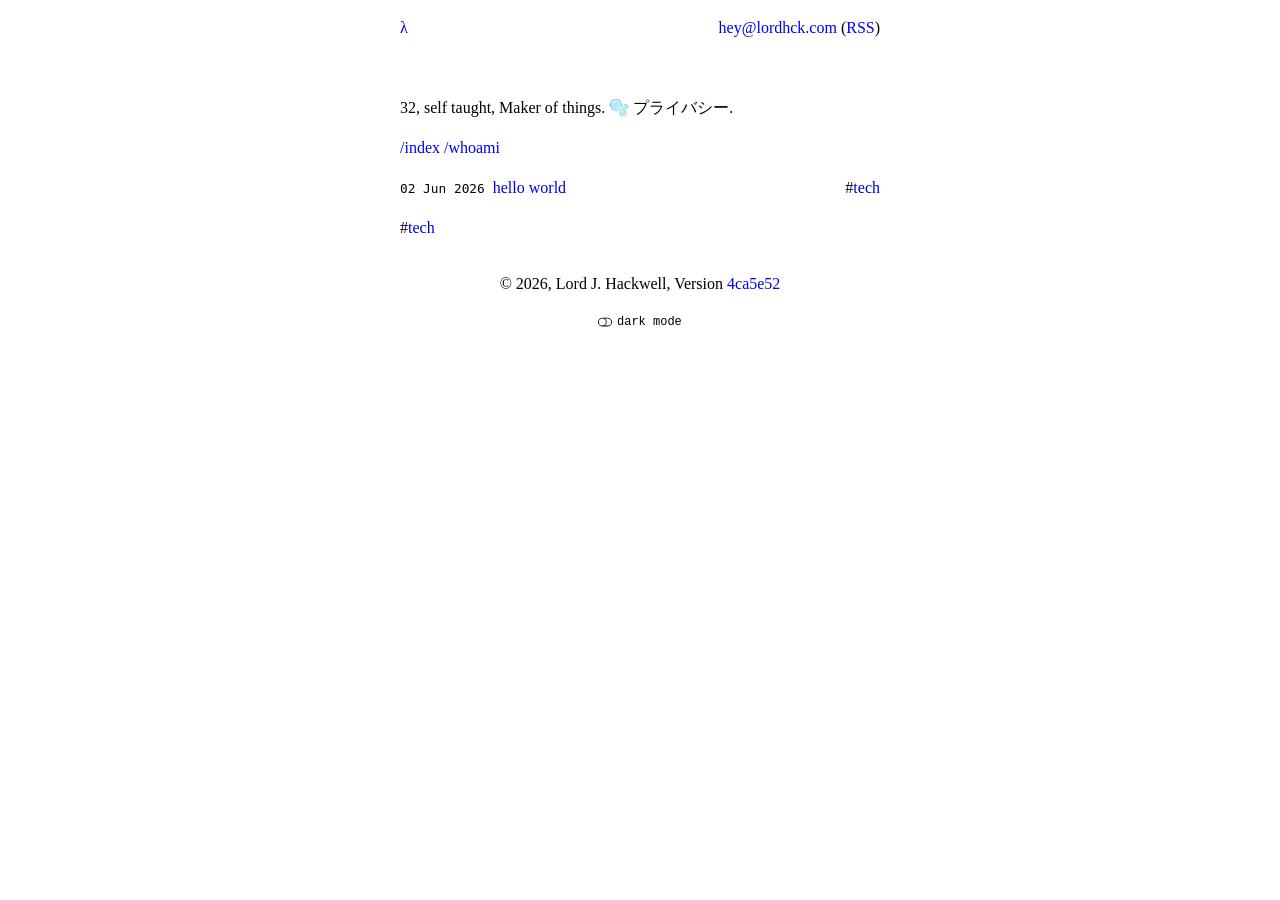
==== index.html @ 5e294c06 "deploy: 4ca5e5224cc54691634ba93b0e9149f5869b3694" ====
<!doctype html>
<html lang="en">
<head>
<meta charset="utf-8">
<meta content="width=device-width,initial-scale=1" name="viewport">
<title>index</title>
<link rel="icon" type="image/svg+xml" href="/static/favicon.svg">
<link rel="stylesheet" href="/static/site.css">
<script>(function(){var t=localStorage.getItem('theme');if(t)document.documentElement.setAttribute('data-theme',t);})();</script>

</head>
<body>
<nav>
<p></p>
<p class="g"><a href="/">λ</a>
<span class="r">
<a href="mailto:hey@lordhck.com">hey@lordhck.com</a>
(<a href="/feed.xml">RSS</a>)
</span>
</p>
</nav>

<article>
<br>
<p><span id="age"></span>, self taught, Maker of things. 🫧 プライバシー.</p>
<p>
<a href="/">/index</a> <a href="/whoami">/whoami</a>
</p>
<ul>

<li class="g">
  <span>
    <span class="d">02 Jun 2026</span>&nbsp;
    <a href="/post/hello-world.html">hello world</a>
  </span>
  <span>
    &nbsp; #<a href="/tags/tech">tech</a>
  </span>
</li>

</ul>
<p>
#<a href="/tags/tech">tech</a> 
</p>
</article>

<footer>
<p class="center">© 2026, Lord J. Hackwell, Version <a href="https://github.com/nitondev/lordhck.com/commit/4ca5e5224cc54691634ba93b0e9149f5869b3694">4ca5e52</a></p>
<p class="center"><button id="theme-toggle" aria-label="Toggle dark mode"><svg id="icon-off" xmlns="http://www.w3.org/2000/svg" width="14" height="14" fill="currentColor" viewBox="0 0 16 16"><path d="M11 4a4 4 0 0 1 0 8H8a5 5 0 0 0 2-4 5 5 0 0 0-2-4zm-6 8a4 4 0 1 1 0-8 4 4 0 0 1 0 8M0 8a5 5 0 0 0 5 5h6a5 5 0 0 0 0-10H5a5 5 0 0 0-5 5"/></svg><svg id="icon-on" xmlns="http://www.w3.org/2000/svg" width="14" height="14" fill="currentColor" viewBox="0 0 16 16" style="display:none"><path d="M5 3a5 5 0 0 0 0 10h6a5 5 0 0 0 0-10zm6 9a4 4 0 1 1 0-8 4 4 0 0 1 0 8"/></svg> dark mode</button></p>
</footer>
<script src="/static/site.js"></script>
</body>
</html>
---- static/site.css ----
.g,body{display:flex}nav,p{display:block;unicode-bidi:isolate}*{box-sizing:border-box}:root{--width:calc((60 * 16px / 2) + 2rem);--color_code:#f6f8fa}body,html{width:100%;height:100%;margin:0;font:16px Times New Roman,serif}body{flex-direction:column;line-height:1.5;overflow-y:scroll}article>:not(pre):not(figure),footer,nav{max-width:var(--width);width:100%;margin-left:auto;margin-right:auto;padding-left:1rem;padding-right:1rem}.d{font-family:monospace;font-size:80%}.center{text-align:center}h1,h2,h3,p{text-wrap:balance;margin:16px 0}h1{font-size:3rem}p{margin-block-start:1em;margin-block-end:1em;margin-inline-start:0;margin-inline-end:0}.g>:nth-child(2){margin-left:auto}.r{text-align:right}a,a:visited{text-decoration:none;color:#00e}a:hover{text-decoration:underline}
@media (prefers-color-scheme:dark){html:not([data-theme=light]){--color_code:#1e1e1e}html:not([data-theme=light]) body{background:#0a0a0a;color:#f0f0f0}html:not([data-theme=light]) a,html:not([data-theme=light]) a:visited{color:#32cd32}}
html[data-theme=dark]{--color_code:#1e1e1e}html[data-theme=dark] body{background:#0a0a0a;color:#f0f0f0}html[data-theme=dark] a,html[data-theme=dark] a:visited{color:#32cd32}
li.g>:first-child{overflow:hidden;text-overflow:ellipsis;white-space:nowrap;min-width:0}
@media(max-width:600px){li.g>:nth-child(2){display:none}}
#theme-toggle{background:none;border:none;cursor:pointer;color:inherit;font-size:.75rem;font-family:Courier,monospace;padding:0;display:inline-flex;align-items:center;gap:.3rem}#theme-toggle svg{vertical-align:middle}
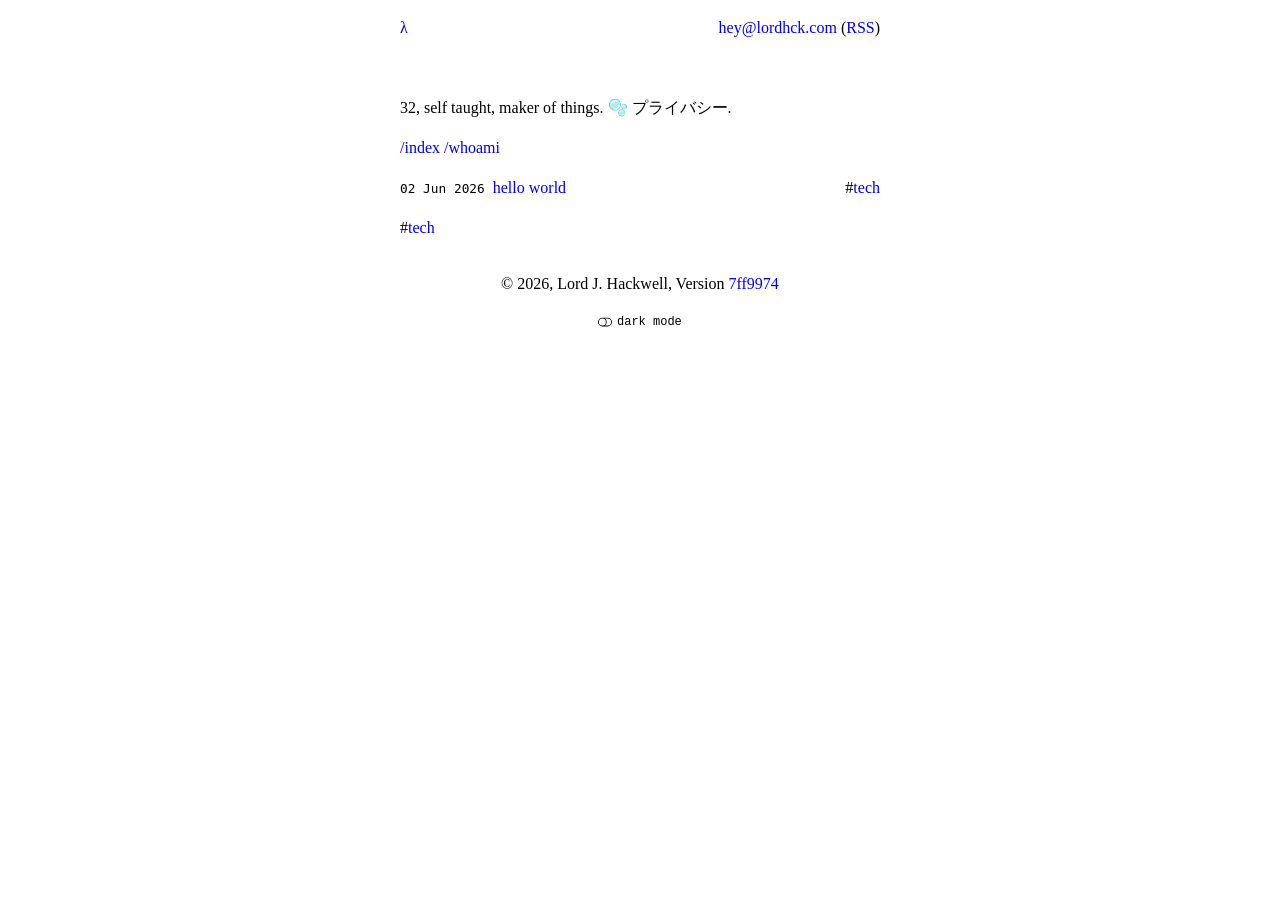
==== commit 51541eb3: "deploy: 7ff99747b62b2cd07387cd4dadfdf44e1870ab0f" ====
--- a/index.html
+++ b/index.html
@@ -22,7 +22,7 @@
 
 <article>
 <br>
-<p><span id="age"></span>, self taught, Maker of things. 🫧 プライバシー.</p>
+<p><span id="age"></span>, self taught, maker of things. 🫧 プライバシー.</p>
 <p>
 <a href="/">/index</a> <a href="/whoami">/whoami</a>
 </p>
@@ -45,7 +45,7 @@
 </article>
 
 <footer>
-<p class="center">© 2026, Lord J. Hackwell, Version <a href="https://github.com/nitondev/lordhck.com/commit/4ca5e5224cc54691634ba93b0e9149f5869b3694">4ca5e52</a></p>
+<p class="center">© 2026, Lord J. Hackwell, Version <a href="https://github.com/nitondev/lordhck.com/commit/7ff99747b62b2cd07387cd4dadfdf44e1870ab0f">7ff9974</a></p>
 <p class="center"><button id="theme-toggle" aria-label="Toggle dark mode"><svg id="icon-off" xmlns="http://www.w3.org/2000/svg" width="14" height="14" fill="currentColor" viewBox="0 0 16 16"><path d="M11 4a4 4 0 0 1 0 8H8a5 5 0 0 0 2-4 5 5 0 0 0-2-4zm-6 8a4 4 0 1 1 0-8 4 4 0 0 1 0 8M0 8a5 5 0 0 0 5 5h6a5 5 0 0 0 0-10H5a5 5 0 0 0-5 5"/></svg><svg id="icon-on" xmlns="http://www.w3.org/2000/svg" width="14" height="14" fill="currentColor" viewBox="0 0 16 16" style="display:none"><path d="M5 3a5 5 0 0 0 0 10h6a5 5 0 0 0 0-10zm6 9a4 4 0 1 1 0-8 4 4 0 0 1 0 8"/></svg> dark mode</button></p>
 </footer>
 <script src="/static/site.js"></script>
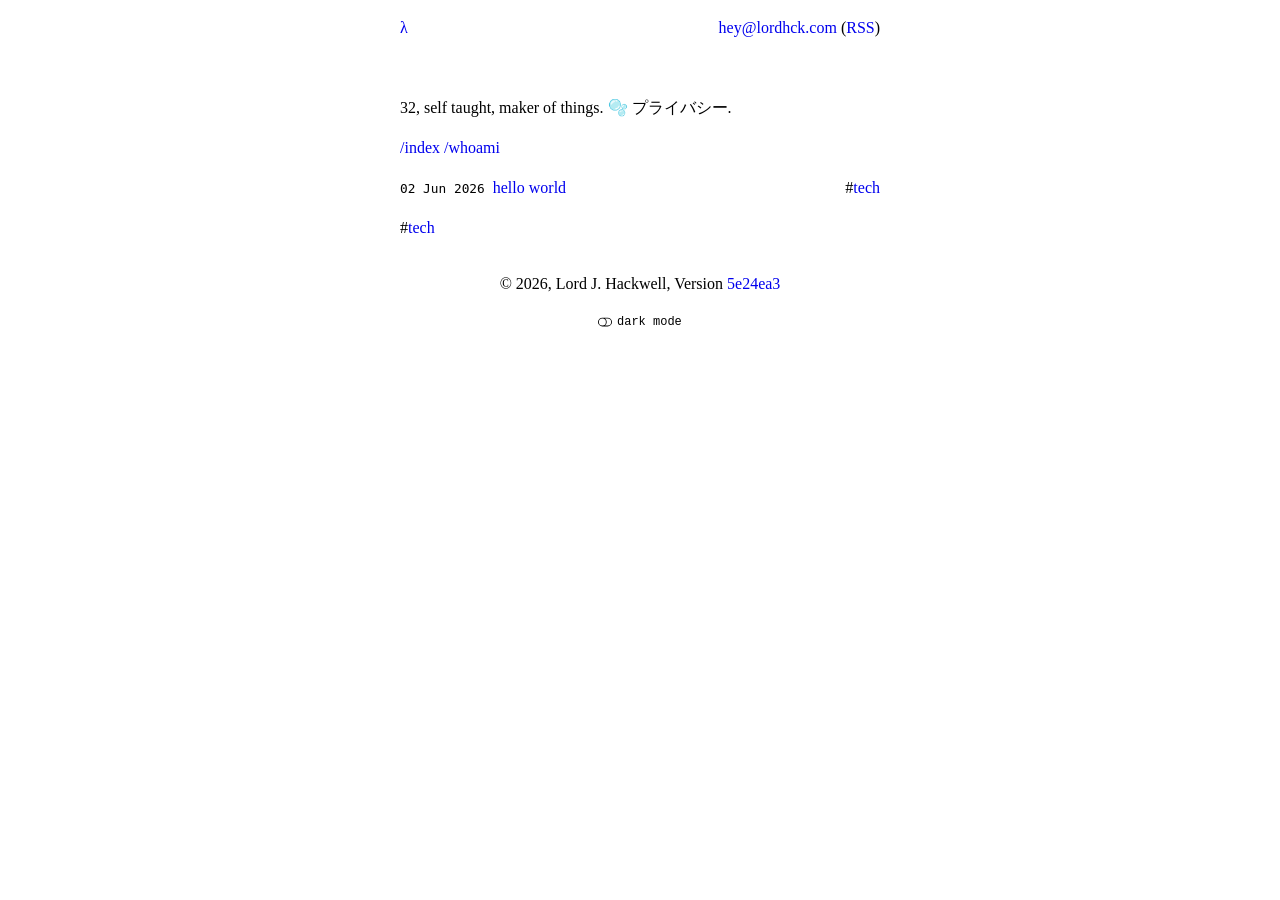
==== commit 0096d942: "deploy: 5e24ea30410218f225d3580270f1d2f8d3e945a1" ====
--- a/index.html
+++ b/index.html
@@ -45,7 +45,7 @@
 </article>
 
 <footer>
-<p class="center">© 2026, Lord J. Hackwell, Version <a href="https://github.com/nitondev/lordhck.com/commit/7ff99747b62b2cd07387cd4dadfdf44e1870ab0f">7ff9974</a></p>
+<p class="center">© 2026, Lord J. Hackwell, Version <a href="https://github.com/nitondev/lordhck.com/commit/5e24ea30410218f225d3580270f1d2f8d3e945a1">5e24ea3</a></p>
 <p class="center"><button id="theme-toggle" aria-label="Toggle dark mode"><svg id="icon-off" xmlns="http://www.w3.org/2000/svg" width="14" height="14" fill="currentColor" viewBox="0 0 16 16"><path d="M11 4a4 4 0 0 1 0 8H8a5 5 0 0 0 2-4 5 5 0 0 0-2-4zm-6 8a4 4 0 1 1 0-8 4 4 0 0 1 0 8M0 8a5 5 0 0 0 5 5h6a5 5 0 0 0 0-10H5a5 5 0 0 0-5 5"/></svg><svg id="icon-on" xmlns="http://www.w3.org/2000/svg" width="14" height="14" fill="currentColor" viewBox="0 0 16 16" style="display:none"><path d="M5 3a5 5 0 0 0 0 10h6a5 5 0 0 0 0-10zm6 9a4 4 0 1 1 0-8 4 4 0 0 1 0 8"/></svg> dark mode</button></p>
 </footer>
 <script src="/static/site.js"></script>
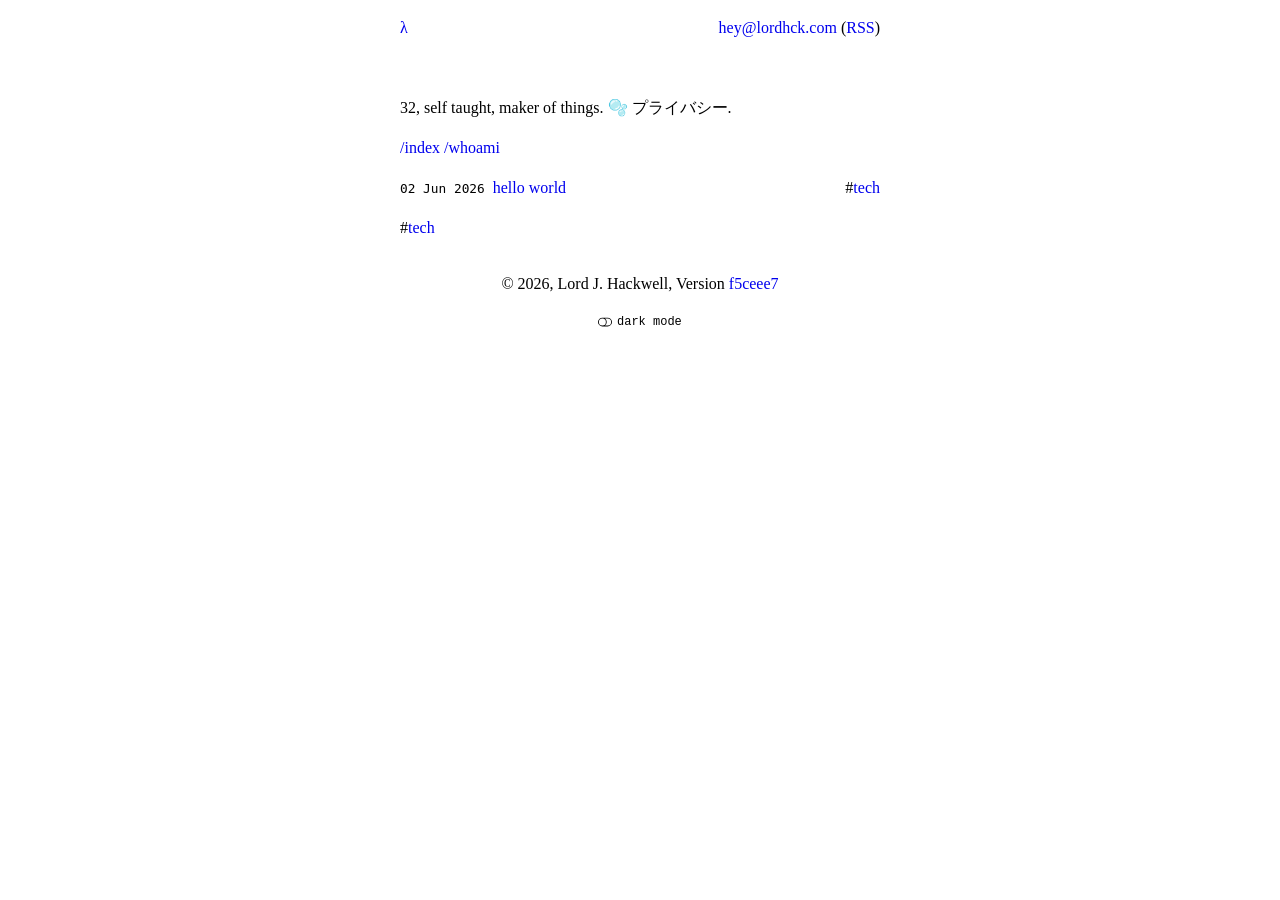
==== commit 6eccb9a3: "deploy: f5ceee7d1839e6a21e24bfa44a5843797bb7c9a2" ====
--- a/index.html
+++ b/index.html
@@ -7,6 +7,12 @@
 <link rel="icon" type="image/svg+xml" href="/static/favicon.svg">
 <link rel="stylesheet" href="/static/site.css">
 <script>(function(){var t=localStorage.getItem('theme');if(t)document.documentElement.setAttribute('data-theme',t);})();</script>
+
+<meta property="og:title" content="Lordhck">
+<meta property="og:type" content="website">
+<meta property="og:url" content="https://lordhck.com/">
+<meta property="og:description" content="Personal website">
+<meta property="og:site_name" content="Lordhck">
 
 </head>
 <body>
@@ -34,7 +40,7 @@
     <a href="/post/hello-world.html">hello world</a>
   </span>
   <span>
-    &nbsp; #<a href="/tags/tech">tech</a>
+    &nbsp; #<a href="/tags/tech">tech</a> 
   </span>
 </li>
 
@@ -45,7 +51,7 @@
 </article>
 
 <footer>
-<p class="center">© 2026, Lord J. Hackwell, Version <a href="https://github.com/nitondev/lordhck.com/commit/5e24ea30410218f225d3580270f1d2f8d3e945a1">5e24ea3</a></p>
+<p class="center">© 2026, Lord J. Hackwell, Version <a href="https://github.com/nitondev/lordhck.com/commit/f5ceee7d1839e6a21e24bfa44a5843797bb7c9a2">f5ceee7</a></p>
 <p class="center"><button id="theme-toggle" aria-label="Toggle dark mode"><svg id="icon-off" xmlns="http://www.w3.org/2000/svg" width="14" height="14" fill="currentColor" viewBox="0 0 16 16"><path d="M11 4a4 4 0 0 1 0 8H8a5 5 0 0 0 2-4 5 5 0 0 0-2-4zm-6 8a4 4 0 1 1 0-8 4 4 0 0 1 0 8M0 8a5 5 0 0 0 5 5h6a5 5 0 0 0 0-10H5a5 5 0 0 0-5 5"/></svg><svg id="icon-on" xmlns="http://www.w3.org/2000/svg" width="14" height="14" fill="currentColor" viewBox="0 0 16 16" style="display:none"><path d="M5 3a5 5 0 0 0 0 10h6a5 5 0 0 0 0-10zm6 9a4 4 0 1 1 0-8 4 4 0 0 1 0 8"/></svg> dark mode</button></p>
 </footer>
 <script src="/static/site.js"></script>
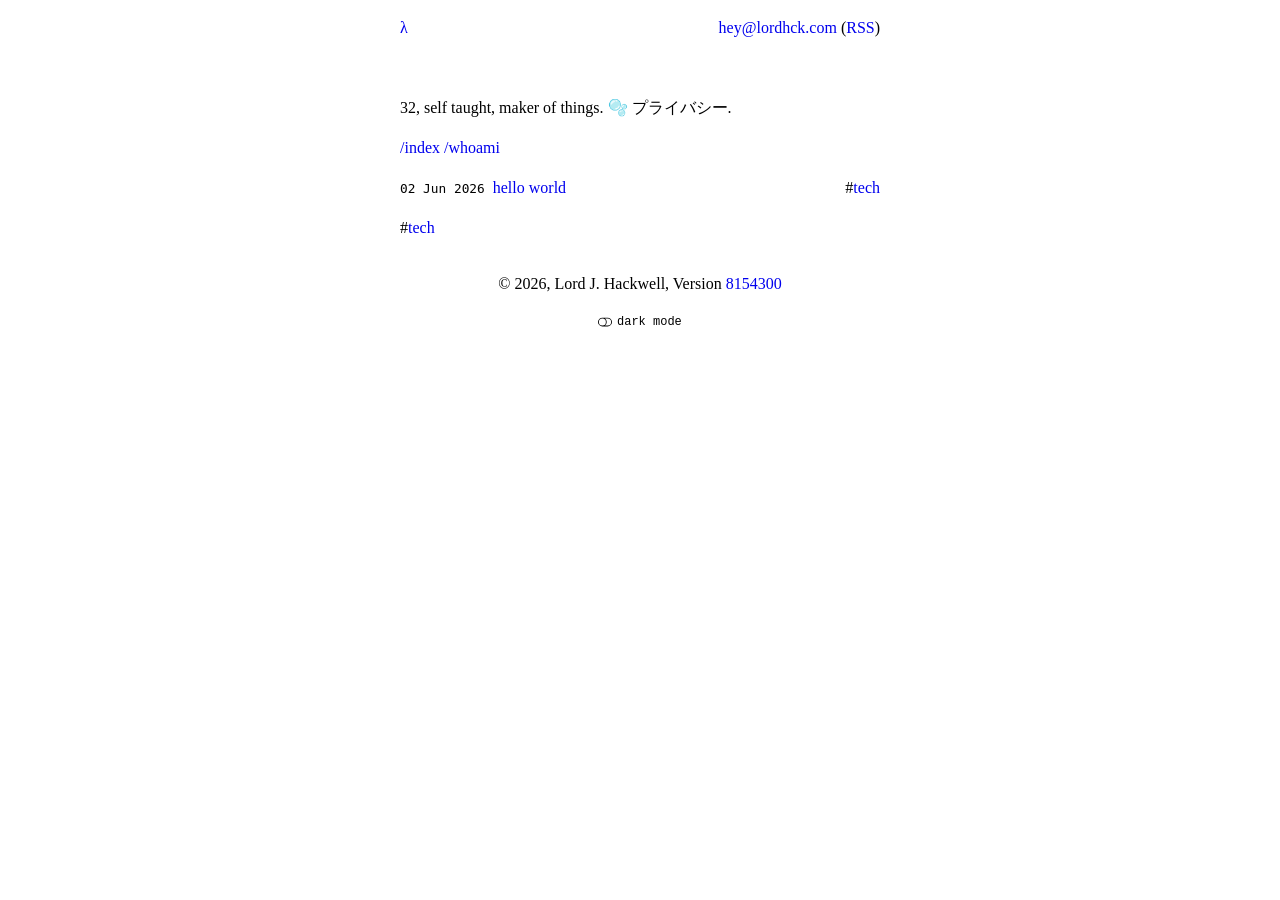
==== commit cf81f47f: "deploy: 81543009b5585b24d3838742badd5334a87e5ca8" ====
--- a/index.html
+++ b/index.html
@@ -6,6 +6,7 @@
 <title>index</title>
 <link rel="icon" type="image/svg+xml" href="/static/favicon.svg">
 <link rel="stylesheet" href="/static/site.css">
+<link rel="stylesheet" href="/static/highlight.css">
 <script>(function(){var t=localStorage.getItem('theme');if(t)document.documentElement.setAttribute('data-theme',t);})();</script>
 
 <meta property="og:title" content="Lordhck">
@@ -51,7 +52,7 @@
 </article>
 
 <footer>
-<p class="center">© 2026, Lord J. Hackwell, Version <a href="https://github.com/nitondev/lordhck.com/commit/f5ceee7d1839e6a21e24bfa44a5843797bb7c9a2">f5ceee7</a></p>
+<p class="center">© 2026, Lord J. Hackwell, Version <a href="https://github.com/nitondev/lordhck.com/commit/81543009b5585b24d3838742badd5334a87e5ca8">8154300</a></p>
 <p class="center"><button id="theme-toggle" aria-label="Toggle dark mode"><svg id="icon-off" xmlns="http://www.w3.org/2000/svg" width="14" height="14" fill="currentColor" viewBox="0 0 16 16"><path d="M11 4a4 4 0 0 1 0 8H8a5 5 0 0 0 2-4 5 5 0 0 0-2-4zm-6 8a4 4 0 1 1 0-8 4 4 0 0 1 0 8M0 8a5 5 0 0 0 5 5h6a5 5 0 0 0 0-10H5a5 5 0 0 0-5 5"/></svg><svg id="icon-on" xmlns="http://www.w3.org/2000/svg" width="14" height="14" fill="currentColor" viewBox="0 0 16 16" style="display:none"><path d="M5 3a5 5 0 0 0 0 10h6a5 5 0 0 0 0-10zm6 9a4 4 0 1 1 0-8 4 4 0 0 1 0 8"/></svg> dark mode</button></p>
 </footer>
 <script src="/static/site.js"></script>
--- a/static/site.css
+++ b/static/site.css
@@ -1,6 +1,6 @@
 .g,body{display:flex}nav,p{display:block;unicode-bidi:isolate}*{box-sizing:border-box}:root{--width:calc((60 * 16px / 2) + 2rem);--color_code:#f6f8fa}body,html{width:100%;height:100%;margin:0;font:16px Times New Roman,serif}body{flex-direction:column;line-height:1.5;overflow-y:scroll}article>:not(pre):not(figure),footer,nav{max-width:var(--width);width:100%;margin-left:auto;margin-right:auto;padding-left:1rem;padding-right:1rem}.d{font-family:monospace;font-size:80%}.center{text-align:center}h1,h2,h3,p{text-wrap:balance;margin:16px 0}h1{font-size:3rem}p{margin-block-start:1em;margin-block-end:1em;margin-inline-start:0;margin-inline-end:0}.g>:nth-child(2){margin-left:auto}.r{text-align:right}a,a:visited{text-decoration:none;color:#00e}a:hover{text-decoration:underline}
 @media (prefers-color-scheme:dark){html:not([data-theme=light]){--color_code:#1e1e1e}html:not([data-theme=light]) body{background:#0a0a0a;color:#f0f0f0}html:not([data-theme=light]) a,html:not([data-theme=light]) a:visited{color:#32cd32}}
 html[data-theme=dark]{--color_code:#1e1e1e}html[data-theme=dark] body{background:#0a0a0a;color:#f0f0f0}html[data-theme=dark] a,html[data-theme=dark] a:visited{color:#32cd32}
-li.g>:first-child{overflow:hidden;text-overflow:ellipsis;white-space:nowrap;min-width:0}
+li.g>:first-child{overflow:hidden;text-overflow:ellipsis;white-space:nowrap;min-width:0}img{max-width:100%;height:auto}
 @media(max-width:600px){li.g>:nth-child(2){display:none}}
 #theme-toggle{background:none;border:none;cursor:pointer;color:inherit;font-size:.75rem;font-family:Courier,monospace;padding:0;display:inline-flex;align-items:center;gap:.3rem}#theme-toggle svg{vertical-align:middle}
--- a/static/highlight.css
+++ b/static/highlight.css
@@ -0,0 +1,257 @@
+pre { line-height: 125%; }
+td.linenos .normal { color: #3c4354; background-color: transparent; padding-left: 5px; padding-right: 5px; }
+span.linenos { color: #3c4354; background-color: transparent; padding-left: 5px; padding-right: 5px; }
+td.linenos .special { color: #3c4354; background-color: #ffffc0; padding-left: 5px; padding-right: 5px; }
+span.linenos.special { color: #3c4354; background-color: #ffffc0; padding-left: 5px; padding-right: 5px; }
+.codehilite .hll { background-color: #6e7681 }
+.codehilite { background: #1d2331; color: #D4D2C8 }
+.codehilite .c { color: #7E8AA1 } /* Comment */
+.codehilite .err { color: #F88F7F } /* Error */
+.codehilite .esc { color: #D4D2C8 } /* Escape */
+.codehilite .g { color: #D4D2C8 } /* Generic */
+.codehilite .k { color: #FFAD66 } /* Keyword */
+.codehilite .l { color: #D5FF80 } /* Literal */
+.codehilite .n { color: #D4D2C8 } /* Name */
+.codehilite .o { color: #FFAD66 } /* Operator */
+.codehilite .x { color: #D4D2C8 } /* Other */
+.codehilite .p { color: #D4D2C8 } /* Punctuation */
+.codehilite .ch { color: #F88F7F; font-style: italic } /* Comment.Hashbang */
+.codehilite .cm { color: #7E8AA1 } /* Comment.Multiline */
+.codehilite .cp { color: #FFAD66; font-weight: bold } /* Comment.Preproc */
+.codehilite .cpf { color: #7E8AA1 } /* Comment.PreprocFile */
+.codehilite .c1 { color: #7E8AA1 } /* Comment.Single */
+.codehilite .cs { color: #7E8AA1; font-style: italic } /* Comment.Special */
+.codehilite .gd { color: #F88F7F; background-color: #3D1E20 } /* Generic.Deleted */
+.codehilite .ge { color: #D4D2C8; font-style: italic } /* Generic.Emph */
+.codehilite .ges { color: #D4D2C8 } /* Generic.EmphStrong */
+.codehilite .gr { color: #F88F7F } /* Generic.Error */
+.codehilite .gh { color: #D4D2C8 } /* Generic.Heading */
+.codehilite .gi { color: #6AD4AF; background-color: #19362C } /* Generic.Inserted */
+.codehilite .go { color: #7E8AA1 } /* Generic.Output */
+.codehilite .gp { color: #D4D2C8 } /* Generic.Prompt */
+.codehilite .gs { color: #D4D2C8; font-weight: bold } /* Generic.Strong */
+.codehilite .gu { color: #D4D2C8 } /* Generic.Subheading */
+.codehilite .gt { color: #F88F7F } /* Generic.Traceback */
+.codehilite .kc { color: #FFAD66 } /* Keyword.Constant */
+.codehilite .kd { color: #FFAD66 } /* Keyword.Declaration */
+.codehilite .kn { color: #FFAD66 } /* Keyword.Namespace */
+.codehilite .kp { color: #FFAD66 } /* Keyword.Pseudo */
+.codehilite .kr { color: #FFAD66 } /* Keyword.Reserved */
+.codehilite .kt { color: #73D0FF } /* Keyword.Type */
+.codehilite .ld { color: #D5FF80 } /* Literal.Date */
+.codehilite .m { color: #DFBFFF } /* Literal.Number */
+.codehilite .s { color: #D5FF80 } /* Literal.String */
+.codehilite .na { color: #FFD173 } /* Name.Attribute */
+.codehilite .nb { color: #FFD173 } /* Name.Builtin */
+.codehilite .nc { color: #73D0FF } /* Name.Class */
+.codehilite .no { color: #FFD173 } /* Name.Constant */
+.codehilite .nd { color: #7E8AA1; font-weight: bold; font-style: italic } /* Name.Decorator */
+.codehilite .ni { color: #95E6CB } /* Name.Entity */
+.codehilite .ne { color: #73D0FF } /* Name.Exception */
+.codehilite .nf { color: #FFD173 } /* Name.Function */
+.codehilite .nl { color: #D4D2C8 } /* Name.Label */
+.codehilite .nn { color: #D4D2C8 } /* Name.Namespace */
+.codehilite .nx { color: #D4D2C8 } /* Name.Other */
+.codehilite .py { color: #FFD173 } /* Name.Property */
+.codehilite .nt { color: #5CCFE6 } /* Name.Tag */
+.codehilite .nv { color: #D4D2C8 } /* Name.Variable */
+.codehilite .ow { color: #FFAD66 } /* Operator.Word */
+.codehilite .pm { color: #D4D2C8 } /* Punctuation.Marker */
+.codehilite .w { color: #D4D2C8 } /* Text.Whitespace */
+.codehilite .mb { color: #DFBFFF } /* Literal.Number.Bin */
+.codehilite .mf { color: #DFBFFF } /* Literal.Number.Float */
+.codehilite .mh { color: #DFBFFF } /* Literal.Number.Hex */
+.codehilite .mi { color: #DFBFFF } /* Literal.Number.Integer */
+.codehilite .mo { color: #DFBFFF } /* Literal.Number.Oct */
+.codehilite .sa { color: #F29E74 } /* Literal.String.Affix */
+.codehilite .sb { color: #D5FF80 } /* Literal.String.Backtick */
+.codehilite .sc { color: #D5FF80 } /* Literal.String.Char */
+.codehilite .dl { color: #D5FF80 } /* Literal.String.Delimiter */
+.codehilite .sd { color: #7E8AA1 } /* Literal.String.Doc */
+.codehilite .s2 { color: #D5FF80 } /* Literal.String.Double */
+.codehilite .se { color: #95E6CB } /* Literal.String.Escape */
+.codehilite .sh { color: #D5FF80 } /* Literal.String.Heredoc */
+.codehilite .si { color: #95E6CB } /* Literal.String.Interpol */
+.codehilite .sx { color: #95E6CB } /* Literal.String.Other */
+.codehilite .sr { color: #95E6CB } /* Literal.String.Regex */
+.codehilite .s1 { color: #D5FF80 } /* Literal.String.Single */
+.codehilite .ss { color: #DFBFFF } /* Literal.String.Symbol */
+.codehilite .bp { color: #5CCFE6 } /* Name.Builtin.Pseudo */
+.codehilite .fm { color: #FFD173 } /* Name.Function.Magic */
+.codehilite .vc { color: #D4D2C8 } /* Name.Variable.Class */
+.codehilite .vg { color: #D4D2C8 } /* Name.Variable.Global */
+.codehilite .vi { color: #D4D2C8 } /* Name.Variable.Instance */
+.codehilite .vm { color: #D4D2C8 } /* Name.Variable.Magic */
+.codehilite .il { color: #DFBFFF } /* Literal.Number.Integer.Long */
+@media (prefers-color-scheme:dark){
+pre { line-height: 125%; }
+td.linenos .normal { color: inherit; background-color: transparent; padding-left: 5px; padding-right: 5px; }
+span.linenos { color: inherit; background-color: transparent; padding-left: 5px; padding-right: 5px; }
+td.linenos .special { color: #000000; background-color: #ffffc0; padding-left: 5px; padding-right: 5px; }
+span.linenos.special { color: #000000; background-color: #ffffc0; padding-left: 5px; padding-right: 5px; }
+html:not([data-theme=light]) .codehilite .hll { background-color: #ffffcc }
+html:not([data-theme=light]) .codehilite { background: #282C34; color: #ABB2BF }
+html:not([data-theme=light]) .codehilite .c { color: #7F848E } /* Comment */
+html:not([data-theme=light]) .codehilite .err { color: #ABB2BF } /* Error */
+html:not([data-theme=light]) .codehilite .esc { color: #ABB2BF } /* Escape */
+html:not([data-theme=light]) .codehilite .g { color: #ABB2BF } /* Generic */
+html:not([data-theme=light]) .codehilite .k { color: #C678DD } /* Keyword */
+html:not([data-theme=light]) .codehilite .l { color: #ABB2BF } /* Literal */
+html:not([data-theme=light]) .codehilite .n { color: #E06C75 } /* Name */
+html:not([data-theme=light]) .codehilite .o { color: #56B6C2 } /* Operator */
+html:not([data-theme=light]) .codehilite .x { color: #ABB2BF } /* Other */
+html:not([data-theme=light]) .codehilite .p { color: #ABB2BF } /* Punctuation */
+html:not([data-theme=light]) .codehilite .ch { color: #7F848E } /* Comment.Hashbang */
+html:not([data-theme=light]) .codehilite .cm { color: #7F848E } /* Comment.Multiline */
+html:not([data-theme=light]) .codehilite .cp { color: #7F848E } /* Comment.Preproc */
+html:not([data-theme=light]) .codehilite .cpf { color: #7F848E } /* Comment.PreprocFile */
+html:not([data-theme=light]) .codehilite .c1 { color: #7F848E } /* Comment.Single */
+html:not([data-theme=light]) .codehilite .cs { color: #7F848E } /* Comment.Special */
+html:not([data-theme=light]) .codehilite .gd { color: #E06C75 } /* Generic.Deleted */
+html:not([data-theme=light]) .codehilite .ge { color: #ABB2BF; font-style: italic } /* Generic.Emph */
+html:not([data-theme=light]) .codehilite .ges { color: #ABB2BF } /* Generic.EmphStrong */
+html:not([data-theme=light]) .codehilite .gr { color: #E06C75 } /* Generic.Error */
+html:not([data-theme=light]) .codehilite .gh { color: #ABB2BF; font-weight: bold } /* Generic.Heading */
+html:not([data-theme=light]) .codehilite .gi { color: #98C379 } /* Generic.Inserted */
+html:not([data-theme=light]) .codehilite .go { color: #E06C75 } /* Generic.Output */
+html:not([data-theme=light]) .codehilite .gp { color: #ABB2BF } /* Generic.Prompt */
+html:not([data-theme=light]) .codehilite .gs { color: #ABB2BF; font-weight: bold } /* Generic.Strong */
+html:not([data-theme=light]) .codehilite .gu { color: #ABB2BF; font-weight: bold } /* Generic.Subheading */
+html:not([data-theme=light]) .codehilite .gt { color: #E06C75 } /* Generic.Traceback */
+html:not([data-theme=light]) .codehilite .kc { color: #E5C07B } /* Keyword.Constant */
+html:not([data-theme=light]) .codehilite .kd { color: #C678DD } /* Keyword.Declaration */
+html:not([data-theme=light]) .codehilite .kn { color: #C678DD } /* Keyword.Namespace */
+html:not([data-theme=light]) .codehilite .kp { color: #C678DD } /* Keyword.Pseudo */
+html:not([data-theme=light]) .codehilite .kr { color: #C678DD } /* Keyword.Reserved */
+html:not([data-theme=light]) .codehilite .kt { color: #E5C07B } /* Keyword.Type */
+html:not([data-theme=light]) .codehilite .ld { color: #ABB2BF } /* Literal.Date */
+html:not([data-theme=light]) .codehilite .m { color: #D19A66 } /* Literal.Number */
+html:not([data-theme=light]) .codehilite .s { color: #98C379 } /* Literal.String */
+html:not([data-theme=light]) .codehilite .na { color: #E06C75 } /* Name.Attribute */
+html:not([data-theme=light]) .codehilite .nb { color: #E5C07B } /* Name.Builtin */
+html:not([data-theme=light]) .codehilite .nc { color: #E5C07B } /* Name.Class */
+html:not([data-theme=light]) .codehilite .no { color: #E06C75 } /* Name.Constant */
+html:not([data-theme=light]) .codehilite .nd { color: #61AFEF } /* Name.Decorator */
+html:not([data-theme=light]) .codehilite .ni { color: #E06C75 } /* Name.Entity */
+html:not([data-theme=light]) .codehilite .ne { color: #E06C75 } /* Name.Exception */
+html:not([data-theme=light]) .codehilite .nf { color: #61AFEF; font-weight: bold } /* Name.Function */
+html:not([data-theme=light]) .codehilite .nl { color: #E06C75 } /* Name.Label */
+html:not([data-theme=light]) .codehilite .nn { color: #E06C75 } /* Name.Namespace */
+html:not([data-theme=light]) .codehilite .nx { color: #E06C75 } /* Name.Other */
+html:not([data-theme=light]) .codehilite .py { color: #E06C75 } /* Name.Property */
+html:not([data-theme=light]) .codehilite .nt { color: #E06C75 } /* Name.Tag */
+html:not([data-theme=light]) .codehilite .nv { color: #E06C75 } /* Name.Variable */
+html:not([data-theme=light]) .codehilite .ow { color: #56B6C2 } /* Operator.Word */
+html:not([data-theme=light]) .codehilite .pm { color: #ABB2BF } /* Punctuation.Marker */
+html:not([data-theme=light]) .codehilite .w { color: #ABB2BF } /* Text.Whitespace */
+html:not([data-theme=light]) .codehilite .mb { color: #D19A66 } /* Literal.Number.Bin */
+html:not([data-theme=light]) .codehilite .mf { color: #D19A66 } /* Literal.Number.Float */
+html:not([data-theme=light]) .codehilite .mh { color: #D19A66 } /* Literal.Number.Hex */
+html:not([data-theme=light]) .codehilite .mi { color: #D19A66 } /* Literal.Number.Integer */
+html:not([data-theme=light]) .codehilite .mo { color: #D19A66 } /* Literal.Number.Oct */
+html:not([data-theme=light]) .codehilite .sa { color: #98C379 } /* Literal.String.Affix */
+html:not([data-theme=light]) .codehilite .sb { color: #98C379 } /* Literal.String.Backtick */
+html:not([data-theme=light]) .codehilite .sc { color: #98C379 } /* Literal.String.Char */
+html:not([data-theme=light]) .codehilite .dl { color: #98C379 } /* Literal.String.Delimiter */
+html:not([data-theme=light]) .codehilite .sd { color: #98C379 } /* Literal.String.Doc */
+html:not([data-theme=light]) .codehilite .s2 { color: #98C379 } /* Literal.String.Double */
+html:not([data-theme=light]) .codehilite .se { color: #98C379 } /* Literal.String.Escape */
+html:not([data-theme=light]) .codehilite .sh { color: #98C379 } /* Literal.String.Heredoc */
+html:not([data-theme=light]) .codehilite .si { color: #98C379 } /* Literal.String.Interpol */
+html:not([data-theme=light]) .codehilite .sx { color: #98C379 } /* Literal.String.Other */
+html:not([data-theme=light]) .codehilite .sr { color: #98C379 } /* Literal.String.Regex */
+html:not([data-theme=light]) .codehilite .s1 { color: #98C379 } /* Literal.String.Single */
+html:not([data-theme=light]) .codehilite .ss { color: #98C379 } /* Literal.String.Symbol */
+html:not([data-theme=light]) .codehilite .bp { color: #E5C07B } /* Name.Builtin.Pseudo */
+html:not([data-theme=light]) .codehilite .fm { color: #56B6C2; font-weight: bold } /* Name.Function.Magic */
+html:not([data-theme=light]) .codehilite .vc { color: #E06C75 } /* Name.Variable.Class */
+html:not([data-theme=light]) .codehilite .vg { color: #E06C75 } /* Name.Variable.Global */
+html:not([data-theme=light]) .codehilite .vi { color: #E06C75 } /* Name.Variable.Instance */
+html:not([data-theme=light]) .codehilite .vm { color: #E06C75 } /* Name.Variable.Magic */
+html:not([data-theme=light]) .codehilite .il { color: #D19A66 } /* Literal.Number.Integer.Long */
+}
+pre { line-height: 125%; }
+td.linenos .normal { color: inherit; background-color: transparent; padding-left: 5px; padding-right: 5px; }
+span.linenos { color: inherit; background-color: transparent; padding-left: 5px; padding-right: 5px; }
+td.linenos .special { color: #000000; background-color: #ffffc0; padding-left: 5px; padding-right: 5px; }
+span.linenos.special { color: #000000; background-color: #ffffc0; padding-left: 5px; padding-right: 5px; }
+html[data-theme=dark] .codehilite .hll { background-color: #ffffcc }
+html[data-theme=dark] .codehilite { background: #282C34; color: #ABB2BF }
+html[data-theme=dark] .codehilite .c { color: #7F848E } /* Comment */
+html[data-theme=dark] .codehilite .err { color: #ABB2BF } /* Error */
+html[data-theme=dark] .codehilite .esc { color: #ABB2BF } /* Escape */
+html[data-theme=dark] .codehilite .g { color: #ABB2BF } /* Generic */
+html[data-theme=dark] .codehilite .k { color: #C678DD } /* Keyword */
+html[data-theme=dark] .codehilite .l { color: #ABB2BF } /* Literal */
+html[data-theme=dark] .codehilite .n { color: #E06C75 } /* Name */
+html[data-theme=dark] .codehilite .o { color: #56B6C2 } /* Operator */
+html[data-theme=dark] .codehilite .x { color: #ABB2BF } /* Other */
+html[data-theme=dark] .codehilite .p { color: #ABB2BF } /* Punctuation */
+html[data-theme=dark] .codehilite .ch { color: #7F848E } /* Comment.Hashbang */
+html[data-theme=dark] .codehilite .cm { color: #7F848E } /* Comment.Multiline */
+html[data-theme=dark] .codehilite .cp { color: #7F848E } /* Comment.Preproc */
+html[data-theme=dark] .codehilite .cpf { color: #7F848E } /* Comment.PreprocFile */
+html[data-theme=dark] .codehilite .c1 { color: #7F848E } /* Comment.Single */
+html[data-theme=dark] .codehilite .cs { color: #7F848E } /* Comment.Special */
+html[data-theme=dark] .codehilite .gd { color: #E06C75 } /* Generic.Deleted */
+html[data-theme=dark] .codehilite .ge { color: #ABB2BF; font-style: italic } /* Generic.Emph */
+html[data-theme=dark] .codehilite .ges { color: #ABB2BF } /* Generic.EmphStrong */
+html[data-theme=dark] .codehilite .gr { color: #E06C75 } /* Generic.Error */
+html[data-theme=dark] .codehilite .gh { color: #ABB2BF; font-weight: bold } /* Generic.Heading */
+html[data-theme=dark] .codehilite .gi { color: #98C379 } /* Generic.Inserted */
+html[data-theme=dark] .codehilite .go { color: #E06C75 } /* Generic.Output */
+html[data-theme=dark] .codehilite .gp { color: #ABB2BF } /* Generic.Prompt */
+html[data-theme=dark] .codehilite .gs { color: #ABB2BF; font-weight: bold } /* Generic.Strong */
+html[data-theme=dark] .codehilite .gu { color: #ABB2BF; font-weight: bold } /* Generic.Subheading */
+html[data-theme=dark] .codehilite .gt { color: #E06C75 } /* Generic.Traceback */
+html[data-theme=dark] .codehilite .kc { color: #E5C07B } /* Keyword.Constant */
+html[data-theme=dark] .codehilite .kd { color: #C678DD } /* Keyword.Declaration */
+html[data-theme=dark] .codehilite .kn { color: #C678DD } /* Keyword.Namespace */
+html[data-theme=dark] .codehilite .kp { color: #C678DD } /* Keyword.Pseudo */
+html[data-theme=dark] .codehilite .kr { color: #C678DD } /* Keyword.Reserved */
+html[data-theme=dark] .codehilite .kt { color: #E5C07B } /* Keyword.Type */
+html[data-theme=dark] .codehilite .ld { color: #ABB2BF } /* Literal.Date */
+html[data-theme=dark] .codehilite .m { color: #D19A66 } /* Literal.Number */
+html[data-theme=dark] .codehilite .s { color: #98C379 } /* Literal.String */
+html[data-theme=dark] .codehilite .na { color: #E06C75 } /* Name.Attribute */
+html[data-theme=dark] .codehilite .nb { color: #E5C07B } /* Name.Builtin */
+html[data-theme=dark] .codehilite .nc { color: #E5C07B } /* Name.Class */
+html[data-theme=dark] .codehilite .no { color: #E06C75 } /* Name.Constant */
+html[data-theme=dark] .codehilite .nd { color: #61AFEF } /* Name.Decorator */
+html[data-theme=dark] .codehilite .ni { color: #E06C75 } /* Name.Entity */
+html[data-theme=dark] .codehilite .ne { color: #E06C75 } /* Name.Exception */
+html[data-theme=dark] .codehilite .nf { color: #61AFEF; font-weight: bold } /* Name.Function */
+html[data-theme=dark] .codehilite .nl { color: #E06C75 } /* Name.Label */
+html[data-theme=dark] .codehilite .nn { color: #E06C75 } /* Name.Namespace */
+html[data-theme=dark] .codehilite .nx { color: #E06C75 } /* Name.Other */
+html[data-theme=dark] .codehilite .py { color: #E06C75 } /* Name.Property */
+html[data-theme=dark] .codehilite .nt { color: #E06C75 } /* Name.Tag */
+html[data-theme=dark] .codehilite .nv { color: #E06C75 } /* Name.Variable */
+html[data-theme=dark] .codehilite .ow { color: #56B6C2 } /* Operator.Word */
+html[data-theme=dark] .codehilite .pm { color: #ABB2BF } /* Punctuation.Marker */
+html[data-theme=dark] .codehilite .w { color: #ABB2BF } /* Text.Whitespace */
+html[data-theme=dark] .codehilite .mb { color: #D19A66 } /* Literal.Number.Bin */
+html[data-theme=dark] .codehilite .mf { color: #D19A66 } /* Literal.Number.Float */
+html[data-theme=dark] .codehilite .mh { color: #D19A66 } /* Literal.Number.Hex */
+html[data-theme=dark] .codehilite .mi { color: #D19A66 } /* Literal.Number.Integer */
+html[data-theme=dark] .codehilite .mo { color: #D19A66 } /* Literal.Number.Oct */
+html[data-theme=dark] .codehilite .sa { color: #98C379 } /* Literal.String.Affix */
+html[data-theme=dark] .codehilite .sb { color: #98C379 } /* Literal.String.Backtick */
+html[data-theme=dark] .codehilite .sc { color: #98C379 } /* Literal.String.Char */
+html[data-theme=dark] .codehilite .dl { color: #98C379 } /* Literal.String.Delimiter */
+html[data-theme=dark] .codehilite .sd { color: #98C379 } /* Literal.String.Doc */
+html[data-theme=dark] .codehilite .s2 { color: #98C379 } /* Literal.String.Double */
+html[data-theme=dark] .codehilite .se { color: #98C379 } /* Literal.String.Escape */
+html[data-theme=dark] .codehilite .sh { color: #98C379 } /* Literal.String.Heredoc */
+html[data-theme=dark] .codehilite .si { color: #98C379 } /* Literal.String.Interpol */
+html[data-theme=dark] .codehilite .sx { color: #98C379 } /* Literal.String.Other */
+html[data-theme=dark] .codehilite .sr { color: #98C379 } /* Literal.String.Regex */
+html[data-theme=dark] .codehilite .s1 { color: #98C379 } /* Literal.String.Single */
+html[data-theme=dark] .codehilite .ss { color: #98C379 } /* Literal.String.Symbol */
+html[data-theme=dark] .codehilite .bp { color: #E5C07B } /* Name.Builtin.Pseudo */
+html[data-theme=dark] .codehilite .fm { color: #56B6C2; font-weight: bold } /* Name.Function.Magic */
+html[data-theme=dark] .codehilite .vc { color: #E06C75 } /* Name.Variable.Class */
+html[data-theme=dark] .codehilite .vg { color: #E06C75 } /* Name.Variable.Global */
+html[data-theme=dark] .codehilite .vi { color: #E06C75 } /* Name.Variable.Instance */
+html[data-theme=dark] .codehilite .vm { color: #E06C75 } /* Name.Variable.Magic */
+html[data-theme=dark] .codehilite .il { color: #D19A66 } /* Literal.Number.Integer.Long */
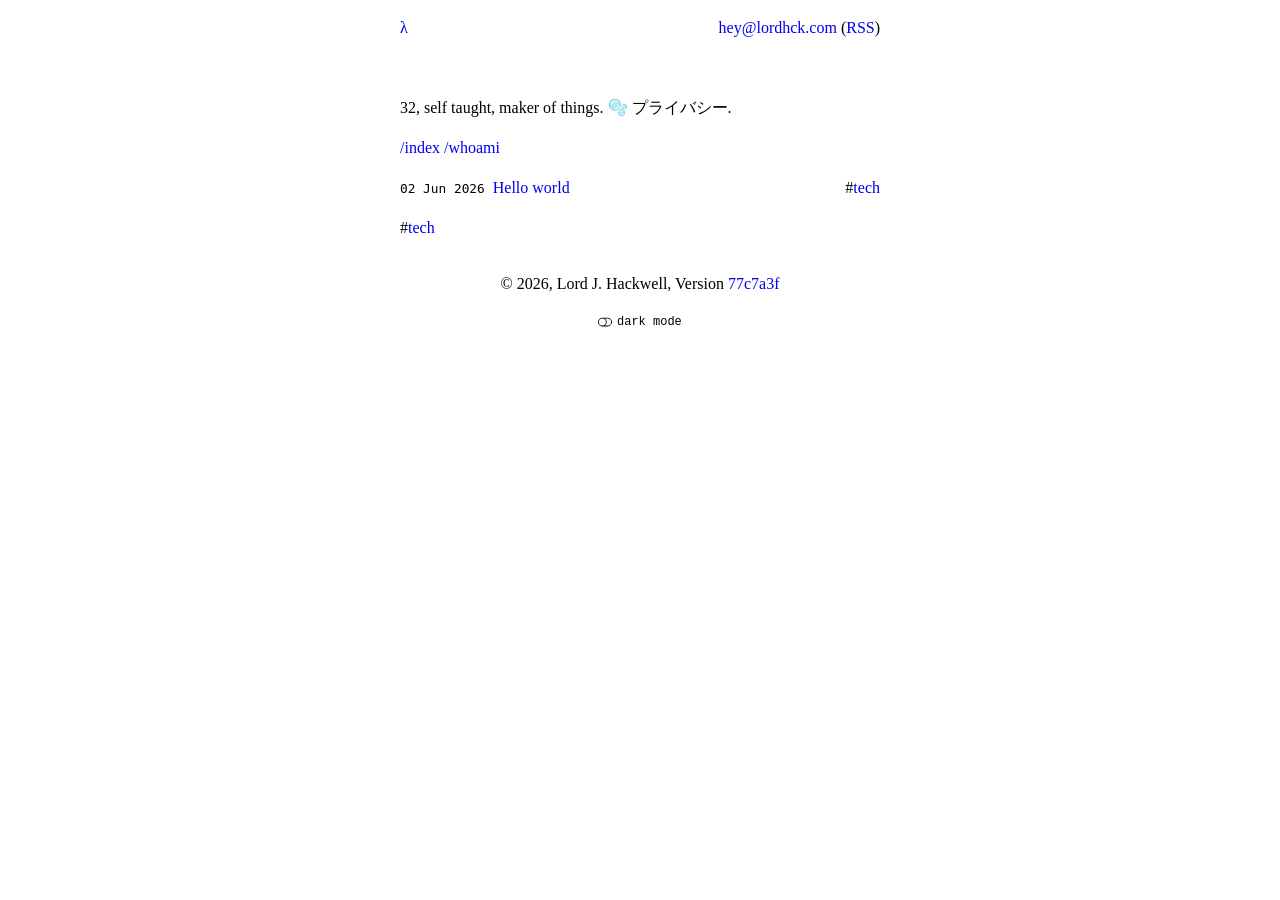
==== commit 2e11c391: "deploy: 77c7a3f726c04e50f991afbd71579b49edf47430" ====
--- a/index.html
+++ b/index.html
@@ -38,7 +38,7 @@
 <li class="g">
   <span>
     <span class="d">02 Jun 2026</span>&nbsp;
-    <a href="/post/hello-world.html">hello world</a>
+    <a href="/post/hello-world.html">Hello world</a>
   </span>
   <span>
     &nbsp; #<a href="/tags/tech">tech</a> 
@@ -52,7 +52,7 @@
 </article>
 
 <footer>
-<p class="center">© 2026, Lord J. Hackwell, Version <a href="https://github.com/nitondev/lordhck.com/commit/81543009b5585b24d3838742badd5334a87e5ca8">8154300</a></p>
+<p class="center">© 2026, Lord J. Hackwell, Version <a href="https://github.com/nitondev/lordhck.com/commit/77c7a3f726c04e50f991afbd71579b49edf47430">77c7a3f</a></p>
 <p class="center"><button id="theme-toggle" aria-label="Toggle dark mode"><svg id="icon-off" xmlns="http://www.w3.org/2000/svg" width="14" height="14" fill="currentColor" viewBox="0 0 16 16"><path d="M11 4a4 4 0 0 1 0 8H8a5 5 0 0 0 2-4 5 5 0 0 0-2-4zm-6 8a4 4 0 1 1 0-8 4 4 0 0 1 0 8M0 8a5 5 0 0 0 5 5h6a5 5 0 0 0 0-10H5a5 5 0 0 0-5 5"/></svg><svg id="icon-on" xmlns="http://www.w3.org/2000/svg" width="14" height="14" fill="currentColor" viewBox="0 0 16 16" style="display:none"><path d="M5 3a5 5 0 0 0 0 10h6a5 5 0 0 0 0-10zm6 9a4 4 0 1 1 0-8 4 4 0 0 1 0 8"/></svg> dark mode</button></p>
 </footer>
 <script src="/static/site.js"></script>
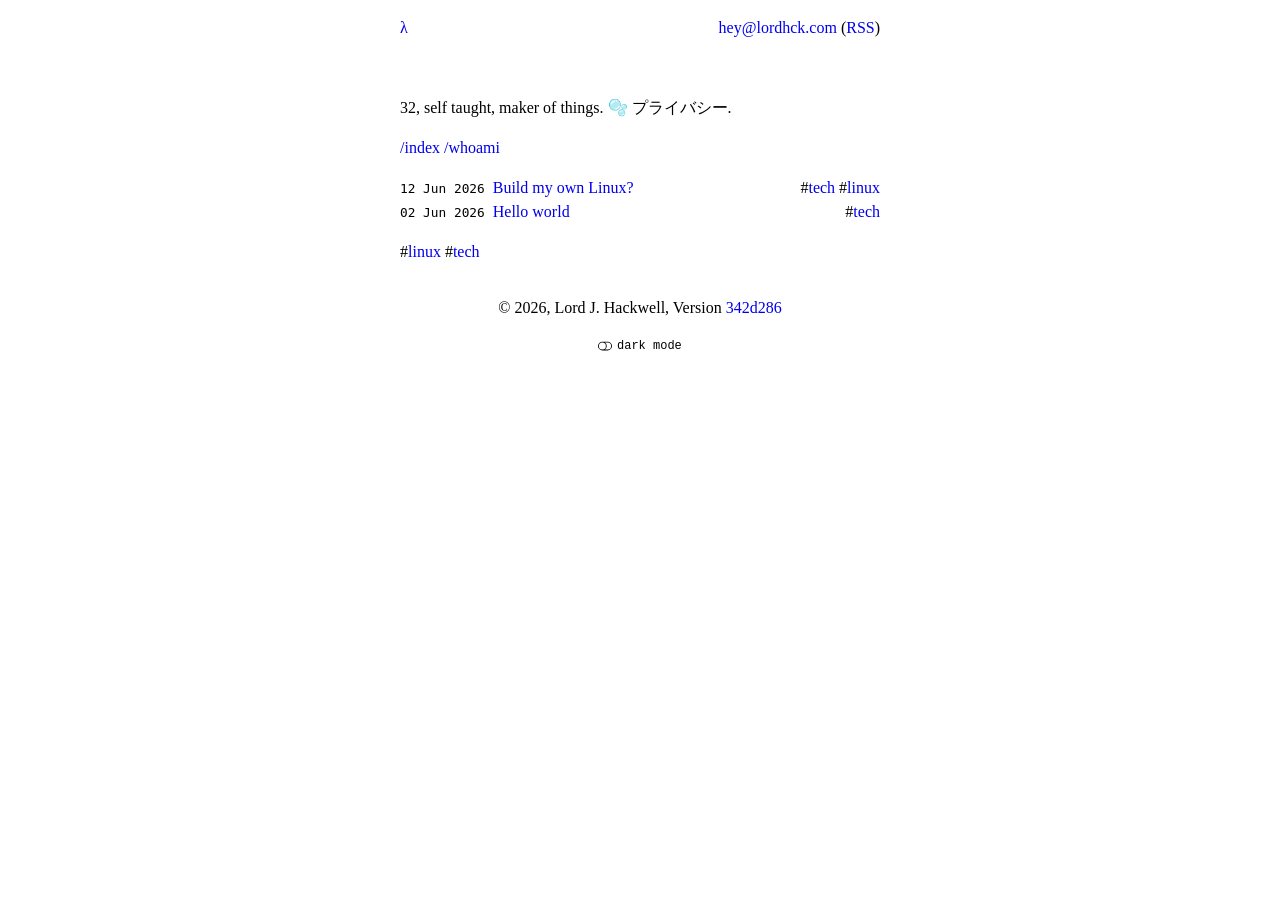
==== commit 3e5c7fde: "deploy: 342d28605a2804520e410bd98cf8c28b7cee9147" ====
--- a/index.html
+++ b/index.html
@@ -37,6 +37,16 @@
 
 <li class="g">
   <span>
+    <span class="d">12 Jun 2026</span>&nbsp;
+    <a href="/post/build-linux.html">Build my own Linux?</a>
+  </span>
+  <span>
+    &nbsp; #<a href="/tags/tech">tech</a> #<a href="/tags/linux">linux</a> 
+  </span>
+</li>
+
+<li class="g">
+  <span>
     <span class="d">02 Jun 2026</span>&nbsp;
     <a href="/post/hello-world.html">Hello world</a>
   </span>
@@ -47,12 +57,12 @@
 
 </ul>
 <p>
-#<a href="/tags/tech">tech</a> 
+#<a href="/tags/linux">linux</a> #<a href="/tags/tech">tech</a> 
 </p>
 </article>
 
 <footer>
-<p class="center">© 2026, Lord J. Hackwell, Version <a href="https://github.com/nitondev/lordhck.com/commit/77c7a3f726c04e50f991afbd71579b49edf47430">77c7a3f</a></p>
+<p class="center">© 2026, Lord J. Hackwell, Version <a href="https://github.com/nitondev/lordhck.com/commit/342d28605a2804520e410bd98cf8c28b7cee9147">342d286</a></p>
 <p class="center"><button id="theme-toggle" aria-label="Toggle dark mode"><svg id="icon-off" xmlns="http://www.w3.org/2000/svg" width="14" height="14" fill="currentColor" viewBox="0 0 16 16"><path d="M11 4a4 4 0 0 1 0 8H8a5 5 0 0 0 2-4 5 5 0 0 0-2-4zm-6 8a4 4 0 1 1 0-8 4 4 0 0 1 0 8M0 8a5 5 0 0 0 5 5h6a5 5 0 0 0 0-10H5a5 5 0 0 0-5 5"/></svg><svg id="icon-on" xmlns="http://www.w3.org/2000/svg" width="14" height="14" fill="currentColor" viewBox="0 0 16 16" style="display:none"><path d="M5 3a5 5 0 0 0 0 10h6a5 5 0 0 0 0-10zm6 9a4 4 0 1 1 0-8 4 4 0 0 1 0 8"/></svg> dark mode</button></p>
 </footer>
 <script src="/static/site.js"></script>
--- a/static/site.css
+++ b/static/site.css
@@ -1,6 +1,6 @@
 .g,body{display:flex}nav,p{display:block;unicode-bidi:isolate}*{box-sizing:border-box}:root{--width:calc((60 * 16px / 2) + 2rem);--color_code:#f6f8fa}body,html{width:100%;height:100%;margin:0;font:16px Times New Roman,serif}body{flex-direction:column;line-height:1.5;overflow-y:scroll}article>:not(pre):not(figure),footer,nav{max-width:var(--width);width:100%;margin-left:auto;margin-right:auto;padding-left:1rem;padding-right:1rem}.d{font-family:monospace;font-size:80%}.center{text-align:center}h1,h2,h3,p{text-wrap:balance;margin:16px 0}h1{font-size:3rem}p{margin-block-start:1em;margin-block-end:1em;margin-inline-start:0;margin-inline-end:0}.g>:nth-child(2){margin-left:auto}.r{text-align:right}a,a:visited{text-decoration:none;color:#00e}a:hover{text-decoration:underline}
 @media (prefers-color-scheme:dark){html:not([data-theme=light]){--color_code:#1e1e1e}html:not([data-theme=light]) body{background:#0a0a0a;color:#f0f0f0}html:not([data-theme=light]) a,html:not([data-theme=light]) a:visited{color:#32cd32}}
 html[data-theme=dark]{--color_code:#1e1e1e}html[data-theme=dark] body{background:#0a0a0a;color:#f0f0f0}html[data-theme=dark] a,html[data-theme=dark] a:visited{color:#32cd32}
-li.g>:first-child{overflow:hidden;text-overflow:ellipsis;white-space:nowrap;min-width:0}img{max-width:100%;height:auto}
+li.g>:first-child{overflow:hidden;text-overflow:ellipsis;white-space:nowrap;min-width:0}img{max-width:100%;height:auto}article>ul,article>ol{list-style-position:inside}
 @media(max-width:600px){li.g>:nth-child(2){display:none}}
 #theme-toggle{background:none;border:none;cursor:pointer;color:inherit;font-size:.75rem;font-family:Courier,monospace;padding:0;display:inline-flex;align-items:center;gap:.3rem}#theme-toggle svg{vertical-align:middle}
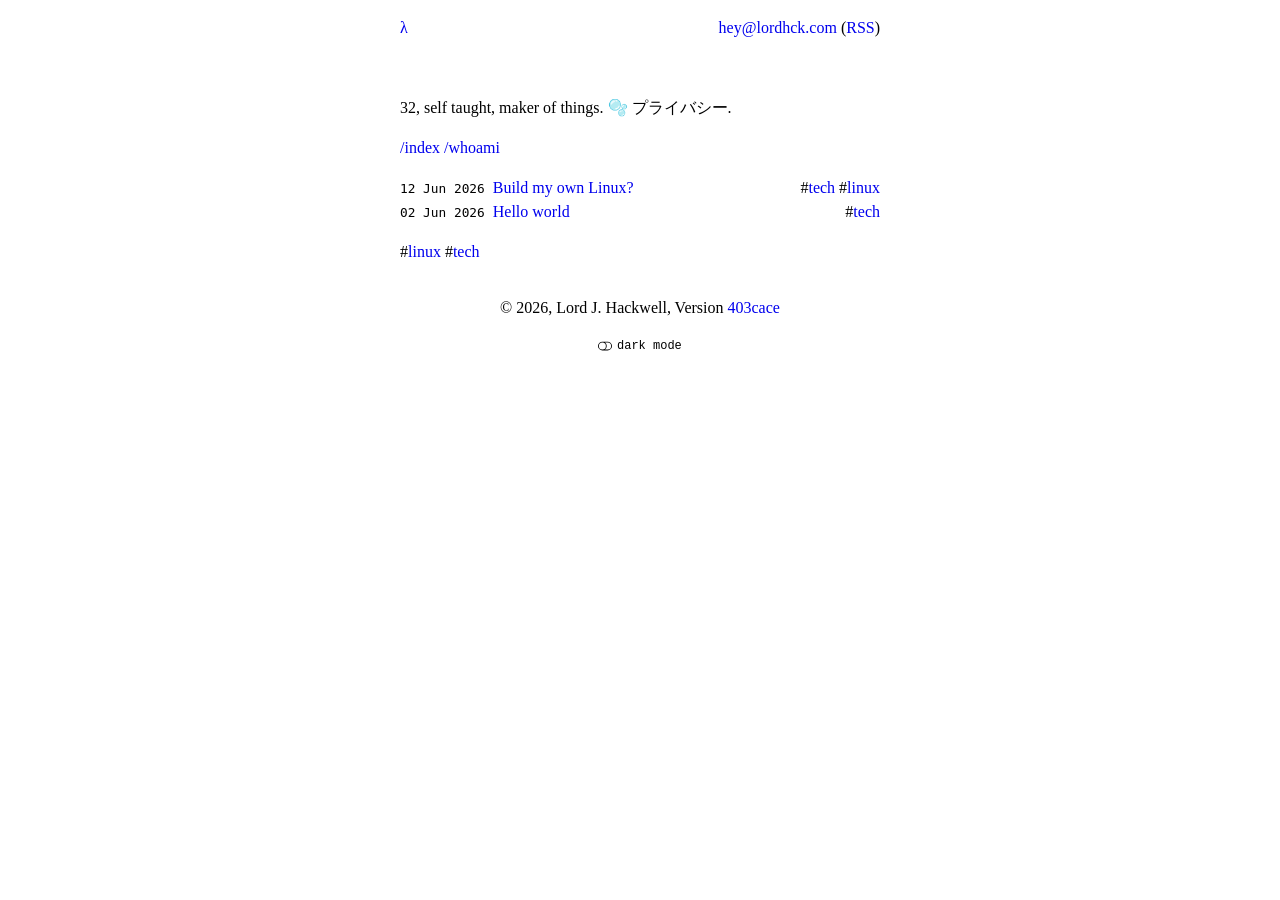
==== commit 223c81be: "deploy: 403caceecec34e15e7c918e4a6c7508688999e10" ====
--- a/index.html
+++ b/index.html
@@ -62,7 +62,7 @@
 </article>
 
 <footer>
-<p class="center">© 2026, Lord J. Hackwell, Version <a href="https://github.com/nitondev/lordhck.com/commit/342d28605a2804520e410bd98cf8c28b7cee9147">342d286</a></p>
+<p class="center">© 2026, Lord J. Hackwell, Version <a href="https://github.com/lordhck/lordhck.com/commit/403caceecec34e15e7c918e4a6c7508688999e10">403cace</a></p>
 <p class="center"><button id="theme-toggle" aria-label="Toggle dark mode"><svg id="icon-off" xmlns="http://www.w3.org/2000/svg" width="14" height="14" fill="currentColor" viewBox="0 0 16 16"><path d="M11 4a4 4 0 0 1 0 8H8a5 5 0 0 0 2-4 5 5 0 0 0-2-4zm-6 8a4 4 0 1 1 0-8 4 4 0 0 1 0 8M0 8a5 5 0 0 0 5 5h6a5 5 0 0 0 0-10H5a5 5 0 0 0-5 5"/></svg><svg id="icon-on" xmlns="http://www.w3.org/2000/svg" width="14" height="14" fill="currentColor" viewBox="0 0 16 16" style="display:none"><path d="M5 3a5 5 0 0 0 0 10h6a5 5 0 0 0 0-10zm6 9a4 4 0 1 1 0-8 4 4 0 0 1 0 8"/></svg> dark mode</button></p>
 </footer>
 <script src="/static/site.js"></script>
